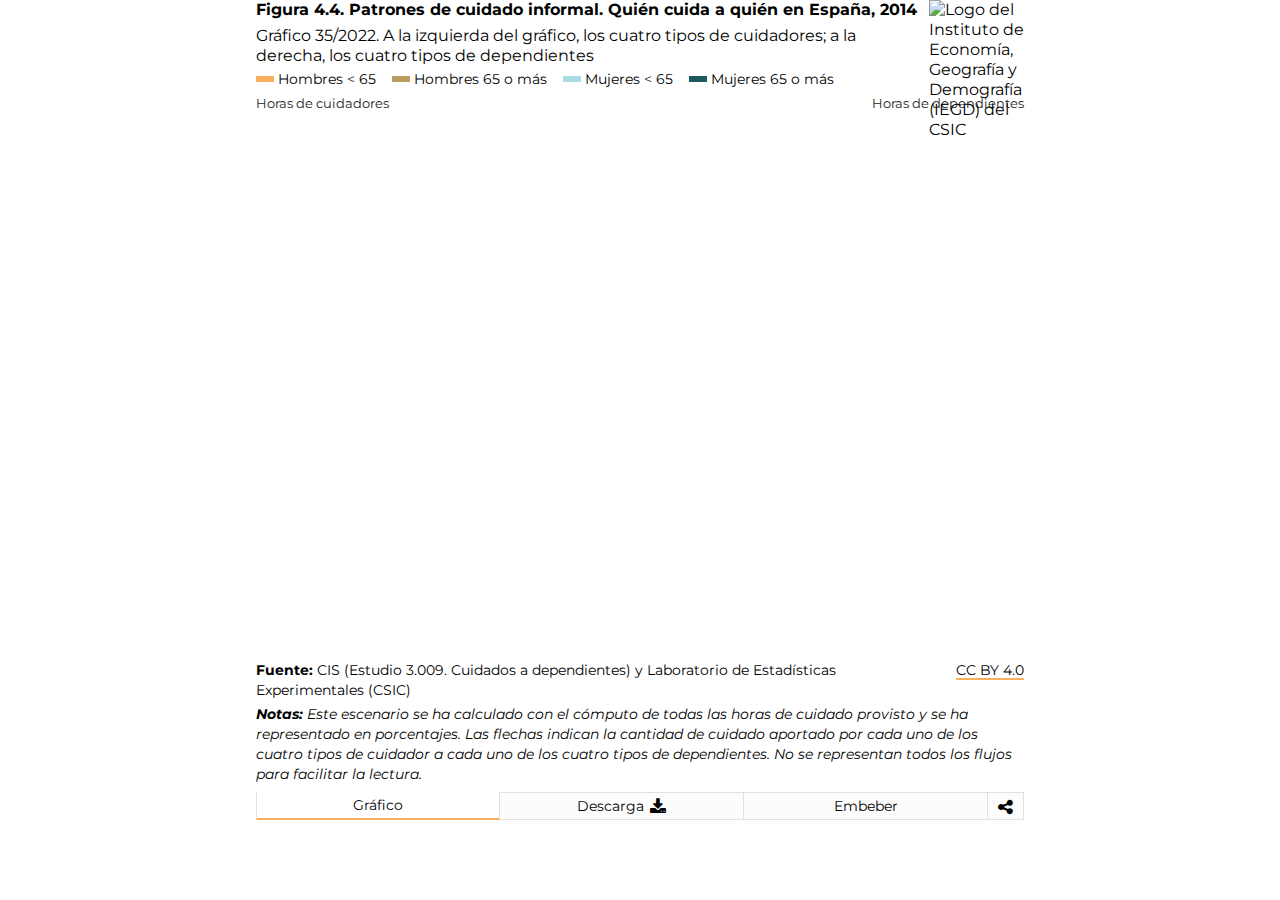
==== docs/index.html @ ac0ae0ad "Primer desarrollo serio completado" ====
<!DOCTYPE html><html lang=en><head><meta charset=UTF-8><meta name=viewport content="width=device-width,initial-scale=1,maximum-scale=1"><title>Informe 2022: El perfil de las personas mayores en España</title><meta name=mrf-extractable content=false><meta property=og:image content=""><meta property=og:title content="Informe 2022: El perfil de las personas mayores en España"><meta property=og:description content="Informe 2022: El perfil de las personas mayores en España"><meta property=og:image content=https://raw.githubusercontent.com/CarlosMunozDiazCSIC/informe_perfil_mayores_2022_social_4_4/main/pre/cchs.png><link rel=stylesheet href=https://cdnjs.cloudflare.com/ajax/libs/font-awesome/4.7.0/css/font-awesome.min.css><link href="https://fonts.googleapis.com/css2?family=Montserrat:ital,wght@0,100;0,300;0,400;0,500;0,600;0,700;1,300;1,400;1,500;1,600;1,700&display=swap" rel=stylesheet><link href=main.5b9e30bdcb519c3c5ea9.css rel=stylesheet></head><body><div class=container><div class=main><section class="content b-chart active" id=chartBlock><div class=b-title><h1 class=title>Figura 4.4. Patrones de cuidado informal. Quién cuida a quién en España, 2014</h1><h2 class=subtitle>Gráfico 35/2022. A la izquierda del gráfico, los cuatro tipos de cuidadores; a la derecha, los cuatro tipos de dependientes</h2></div><div class=chart__logics><div class=chart__legend><span class="chart__legend--item primary_1">Hombres &lt; 65</span> <span class="chart__legend--item anag_prim_1">Hombres 65 o más</span> <span class="chart__legend--item comp_2">Mujeres &lt; 65</span> <span class="chart__legend--item anag_comp_1">Mujeres 65 o más</span></div></div><div class=chart__viz><div class=chart--y_text><p class=text__yaxis>Horas de cuidadores</p><p class=text__yaxis>Horas de dependientes</p></div><div class=chart--viz id=chart></div></div><div class=chart__footer><div class=chart__source><p class=chart__source--data><span>Fuente: </span><span id=data-source>CIS (Estudio 3.009. Cuidados a dependientes)</span> y Laboratorio de Estadísticas Experimentales (CSIC)</p><p class=chart__source--copyright><a class=link href=https://creativecommons.org/licenses/by/4.0/deed.en_US target=_blank>CC BY 4.0</a></p></div><p class=chart__note><span>Notas: </span><span id=data-note>Este escenario se ha calculado con el cómputo de todas las horas de cuidado provisto y se ha representado en porcentajes. Las flechas indican la cantidad de cuidado aportado por cada uno de los cuatro tipos de cuidador a cada uno de los cuatro tipos de dependientes. No se representan todos los flujos para facilitar la lectura.</span></p></div><div class=logo><img src=https://raw.githubusercontent.com/CarlosMunozDiazCSIC/informe_perfil_mayores_2022_social_4_4/main/pre/iegd_logo.png alt="Logo del Instituto de Economía, Geografía y Demografía (IEGD) del CSIC" width=100% height=100%></div></section><section class="content b-data"><div class=b-title><h1 class=title>Repositorio de código, de datos y posibilidad de descarga como imagen estática</h1></div><p class=text__header>Descarga de datos</p><p class=text__paragraph>Los datos procesados en esta visualización los puede encontrar en <a class=link href=https://github.com/CarlosMunozDiazCSIC/informe_perfil_mayores_2022_social_4_4 target=_blank>este repositorio de Github</a>.</p><p class=text__paragraph>Si desea descargarlos, puede hacerlo desde <a class=link href=https://raw.githubusercontent.com/CarlosMunozDiazCSIC/informe_perfil_mayores_2022_social_4_4/main/data/json_sankey_quien_cuida_a_quien.json target=_blank>aquí</a>.</p><p class=text__header>Descargar como PNG</p><p class=text__paragraph>También puede descargar el gráfico como una imagen .png haciendo click <button class=btn_share id=pngImage>aquí</button></p><p class=text__paragraph>El gráfico se descargará con los últimos filtros que haya utilizado.</p><p class=text__paragraph>Es conveniente advertir que, tras hacer una modificación de filtros, debe esperar unos segundos (entre 5 y 10) para que se renderice correctamente el bloque y pueda descargar la imagen de forma satisfactoria.</p></section><section class="content b-iframes"><div class=b-title><h1 class=title>Uso del iframe en sitios web</h1></div><p class=text__header>Embeber iframe con alto dinámico</p><p class=text__paragraph>A la hora de utilizar la visualización dentro de un iframe y poder visualizarla de forma responsiva, este desarrollo se sirve de la librería <a class=link href=http://blog.apps.npr.org/pym.js/ target=_blank>Pym.js</a>, que modifica de forma dinámica la altura de los iframes.</p><p class=text__paragraph>Si su sitio web acepta el uso de librerías de terceros, como es el caso de Pym.js, y desea disponer la opción responsiva de esta visualización, copie el siguiente código:</p><textarea class=text__iframe disabled="" id=iframe-responsive></textarea><p class=text__header>Embeber iframe con alto fijo</p><p class=text__paragraph>Si su sitio web no acepta iframes responsivos, puede utilizar el siguiente código con altura fija. En algunos gráficos del informe (tablas y visualizaciones largas en vertical) es posible que exista scroll vertical al incrustar el iframe en su página web.</p><p class=text__paragraph>Si desea integrar esta visualización en su propia página, puede hacerlo copiando el siguiente código:</p><textarea class=text__iframe disabled="" id=iframe-fixed></textarea></section><section class="content b-rrss"><div class=b-title><h1 class=title>Compartir en redes sociales</h1></div><p class=text__paragraph>Existe la posibilidad de compartir la visualización a través de las redes sociales. Puede hacerlo clicando en alguno de los siguientes iconos:</p><div class=rrss><a href=# class="fa fa-facebook" id=shareFB target=_blank></a> <a href=# class="fa fa-twitter" id=shareTW target=_blank></a> <a href=# class="fa fa-linkedin" id=shareLK target=_blank></a> <a href=# class="fa fa-whatsapp" id=shareWA target=_blank></a></div></section></div><nav class=tabs><ul class=l-tabs><li class="tab active" data-target=b-chart>Gráfico</li><li class=tab data-target=b-data>Descarga&nbsp;<i class="fa fa--share fa-download"></i></li><li class=tab data-target=b-iframes>Embeber</li><li class="tab tab--rrss" data-target=b-rrss><i class="fa fa--share fa-share-alt"></i></li></ul></nav><div class=chart__tooltip id=tooltip><p class=chart__tooltip--title></p><p class=chart__tooltip--text></p></div></div><script src=https://d3js.org/d3.v4.min.js></script><script src=https://unpkg.com/d3-sankey@0.7></script><script src=https://pym.nprapps.org/pym.v1.min.js></script><script>const pymChild=new pym.Child</script><script src=main.83080db384381cffb4db.js></script></body></html>
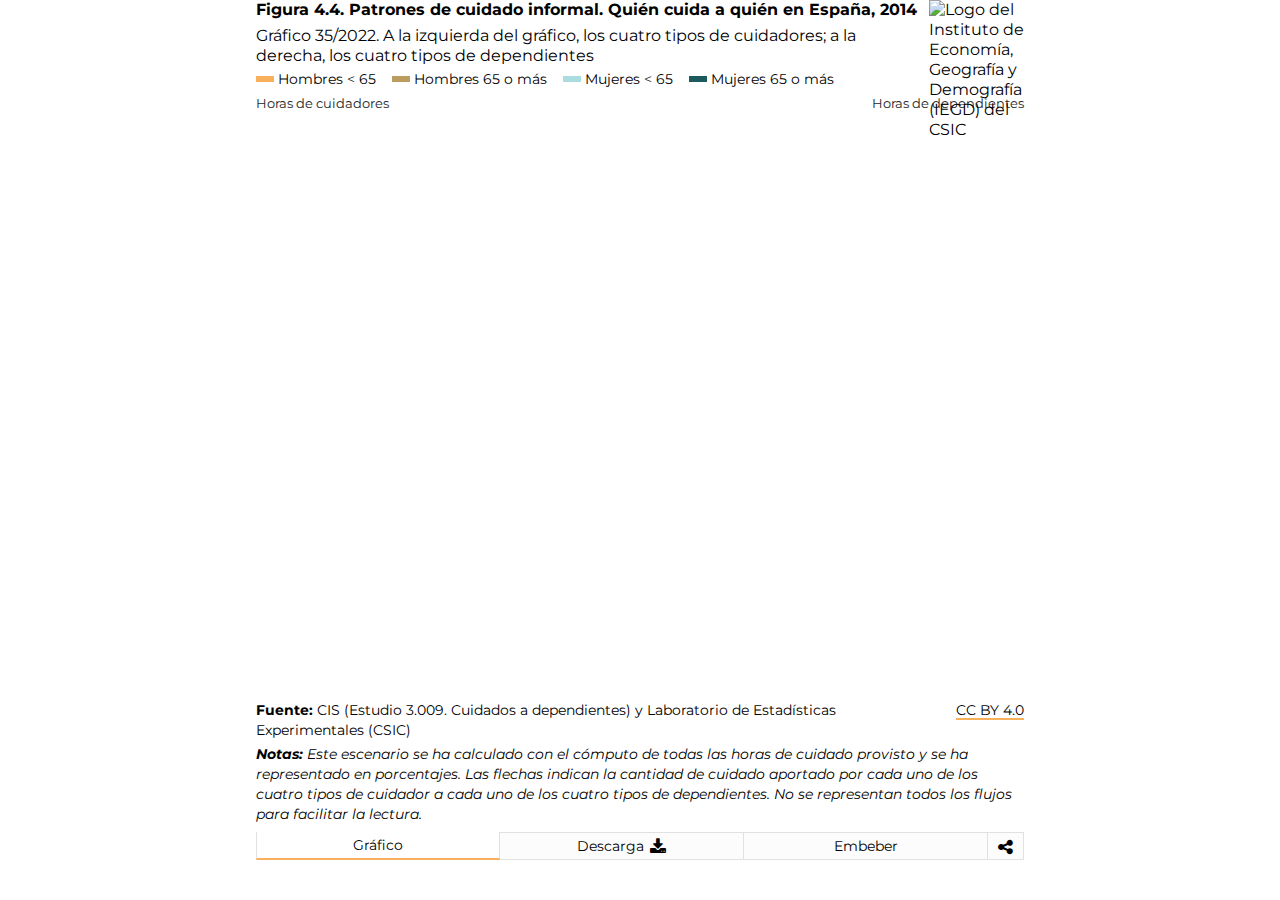
==== commit 6b513f29: "Mayor desarrollo lógica" ====
--- a/docs/index.html
+++ b/docs/index.html
@@ -1 +1 @@
-<!DOCTYPE html><html lang=en><head><meta charset=UTF-8><meta name=viewport content="width=device-width,initial-scale=1,maximum-scale=1"><title>Informe 2022: El perfil de las personas mayores en España</title><meta name=mrf-extractable content=false><meta property=og:image content=""><meta property=og:title content="Informe 2022: El perfil de las personas mayores en España"><meta property=og:description content="Informe 2022: El perfil de las personas mayores en España"><meta property=og:image content=https://raw.githubusercontent.com/CarlosMunozDiazCSIC/informe_perfil_mayores_2022_social_4_4/main/pre/cchs.png><link rel=stylesheet href=https://cdnjs.cloudflare.com/ajax/libs/font-awesome/4.7.0/css/font-awesome.min.css><link href="https://fonts.googleapis.com/css2?family=Montserrat:ital,wght@0,100;0,300;0,400;0,500;0,600;0,700;1,300;1,400;1,500;1,600;1,700&display=swap" rel=stylesheet><link href=main.5b9e30bdcb519c3c5ea9.css rel=stylesheet></head><body><div class=container><div class=main><section class="content b-chart active" id=chartBlock><div class=b-title><h1 class=title>Figura 4.4. Patrones de cuidado informal. Quién cuida a quién en España, 2014</h1><h2 class=subtitle>Gráfico 35/2022. A la izquierda del gráfico, los cuatro tipos de cuidadores; a la derecha, los cuatro tipos de dependientes</h2></div><div class=chart__logics><div class=chart__legend><span class="chart__legend--item primary_1">Hombres &lt; 65</span> <span class="chart__legend--item anag_prim_1">Hombres 65 o más</span> <span class="chart__legend--item comp_2">Mujeres &lt; 65</span> <span class="chart__legend--item anag_comp_1">Mujeres 65 o más</span></div></div><div class=chart__viz><div class=chart--y_text><p class=text__yaxis>Horas de cuidadores</p><p class=text__yaxis>Horas de dependientes</p></div><div class=chart--viz id=chart></div></div><div class=chart__footer><div class=chart__source><p class=chart__source--data><span>Fuente: </span><span id=data-source>CIS (Estudio 3.009. Cuidados a dependientes)</span> y Laboratorio de Estadísticas Experimentales (CSIC)</p><p class=chart__source--copyright><a class=link href=https://creativecommons.org/licenses/by/4.0/deed.en_US target=_blank>CC BY 4.0</a></p></div><p class=chart__note><span>Notas: </span><span id=data-note>Este escenario se ha calculado con el cómputo de todas las horas de cuidado provisto y se ha representado en porcentajes. Las flechas indican la cantidad de cuidado aportado por cada uno de los cuatro tipos de cuidador a cada uno de los cuatro tipos de dependientes. No se representan todos los flujos para facilitar la lectura.</span></p></div><div class=logo><img src=https://raw.githubusercontent.com/CarlosMunozDiazCSIC/informe_perfil_mayores_2022_social_4_4/main/pre/iegd_logo.png alt="Logo del Instituto de Economía, Geografía y Demografía (IEGD) del CSIC" width=100% height=100%></div></section><section class="content b-data"><div class=b-title><h1 class=title>Repositorio de código, de datos y posibilidad de descarga como imagen estática</h1></div><p class=text__header>Descarga de datos</p><p class=text__paragraph>Los datos procesados en esta visualización los puede encontrar en <a class=link href=https://github.com/CarlosMunozDiazCSIC/informe_perfil_mayores_2022_social_4_4 target=_blank>este repositorio de Github</a>.</p><p class=text__paragraph>Si desea descargarlos, puede hacerlo desde <a class=link href=https://raw.githubusercontent.com/CarlosMunozDiazCSIC/informe_perfil_mayores_2022_social_4_4/main/data/json_sankey_quien_cuida_a_quien.json target=_blank>aquí</a>.</p><p class=text__header>Descargar como PNG</p><p class=text__paragraph>También puede descargar el gráfico como una imagen .png haciendo click <button class=btn_share id=pngImage>aquí</button></p><p class=text__paragraph>El gráfico se descargará con los últimos filtros que haya utilizado.</p><p class=text__paragraph>Es conveniente advertir que, tras hacer una modificación de filtros, debe esperar unos segundos (entre 5 y 10) para que se renderice correctamente el bloque y pueda descargar la imagen de forma satisfactoria.</p></section><section class="content b-iframes"><div class=b-title><h1 class=title>Uso del iframe en sitios web</h1></div><p class=text__header>Embeber iframe con alto dinámico</p><p class=text__paragraph>A la hora de utilizar la visualización dentro de un iframe y poder visualizarla de forma responsiva, este desarrollo se sirve de la librería <a class=link href=http://blog.apps.npr.org/pym.js/ target=_blank>Pym.js</a>, que modifica de forma dinámica la altura de los iframes.</p><p class=text__paragraph>Si su sitio web acepta el uso de librerías de terceros, como es el caso de Pym.js, y desea disponer la opción responsiva de esta visualización, copie el siguiente código:</p><textarea class=text__iframe disabled="" id=iframe-responsive></textarea><p class=text__header>Embeber iframe con alto fijo</p><p class=text__paragraph>Si su sitio web no acepta iframes responsivos, puede utilizar el siguiente código con altura fija. En algunos gráficos del informe (tablas y visualizaciones largas en vertical) es posible que exista scroll vertical al incrustar el iframe en su página web.</p><p class=text__paragraph>Si desea integrar esta visualización en su propia página, puede hacerlo copiando el siguiente código:</p><textarea class=text__iframe disabled="" id=iframe-fixed></textarea></section><section class="content b-rrss"><div class=b-title><h1 class=title>Compartir en redes sociales</h1></div><p class=text__paragraph>Existe la posibilidad de compartir la visualización a través de las redes sociales. Puede hacerlo clicando en alguno de los siguientes iconos:</p><div class=rrss><a href=# class="fa fa-facebook" id=shareFB target=_blank></a> <a href=# class="fa fa-twitter" id=shareTW target=_blank></a> <a href=# class="fa fa-linkedin" id=shareLK target=_blank></a> <a href=# class="fa fa-whatsapp" id=shareWA target=_blank></a></div></section></div><nav class=tabs><ul class=l-tabs><li class="tab active" data-target=b-chart>Gráfico</li><li class=tab data-target=b-data>Descarga&nbsp;<i class="fa fa--share fa-download"></i></li><li class=tab data-target=b-iframes>Embeber</li><li class="tab tab--rrss" data-target=b-rrss><i class="fa fa--share fa-share-alt"></i></li></ul></nav><div class=chart__tooltip id=tooltip><p class=chart__tooltip--title></p><p class=chart__tooltip--text></p></div></div><script src=https://d3js.org/d3.v4.min.js></script><script src=https://unpkg.com/d3-sankey@0.7></script><script src=https://pym.nprapps.org/pym.v1.min.js></script><script>const pymChild=new pym.Child</script><script src=main.83080db384381cffb4db.js></script></body></html>+<!DOCTYPE html><html lang=en><head><meta charset=UTF-8><meta name=viewport content="width=device-width,initial-scale=1,maximum-scale=1"><title>Informe 2022: El perfil de las personas mayores en España</title><meta name=mrf-extractable content=false><meta property=og:image content=""><meta property=og:title content="Informe 2022: El perfil de las personas mayores en España"><meta property=og:description content="Informe 2022: El perfil de las personas mayores en España"><meta property=og:image content=https://raw.githubusercontent.com/CarlosMunozDiazCSIC/informe_perfil_mayores_2022_social_4_4/main/pre/cchs.png><link rel=stylesheet href=https://cdnjs.cloudflare.com/ajax/libs/font-awesome/4.7.0/css/font-awesome.min.css><link href="https://fonts.googleapis.com/css2?family=Montserrat:ital,wght@0,100;0,300;0,400;0,500;0,600;0,700;1,300;1,400;1,500;1,600;1,700&display=swap" rel=stylesheet><link href=main.617f143725b668dd48e1.css rel=stylesheet></head><body><div class=container><div class=main><section class="content b-chart active" id=chartBlock><div class=b-title><h1 class=title>Figura 4.4. Patrones de cuidado informal. Quién cuida a quién en España, 2014</h1><h2 class=subtitle>Gráfico 35/2022. A la izquierda del gráfico, los cuatro tipos de cuidadores; a la derecha, los cuatro tipos de dependientes</h2></div><div class=chart__logics><div class=chart__legend><span class="chart__legend--item primary_1">Hombres &lt; 65</span> <span class="chart__legend--item anag_prim_1">Hombres 65 o más</span> <span class="chart__legend--item comp_2">Mujeres &lt; 65</span> <span class="chart__legend--item anag_comp_1">Mujeres 65 o más</span></div></div><div class=chart__viz><div class=chart--y_text><p class=text__yaxis>Horas de cuidadores</p><p class=text__yaxis>Horas de dependientes</p></div><div class=chart--viz id=chart></div></div><div class=chart__footer><div class=chart__source><p class=chart__source--data><span>Fuente: </span><span id=data-source>CIS (Estudio 3.009. Cuidados a dependientes)</span> y Laboratorio de Estadísticas Experimentales (CSIC)</p><p class=chart__source--copyright><a class=link href=https://creativecommons.org/licenses/by/4.0/deed.en_US target=_blank>CC BY 4.0</a></p></div><p class=chart__note><span>Notas: </span><span id=data-note>Este escenario se ha calculado con el cómputo de todas las horas de cuidado provisto y se ha representado en porcentajes. Las flechas indican la cantidad de cuidado aportado por cada uno de los cuatro tipos de cuidador a cada uno de los cuatro tipos de dependientes. No se representan todos los flujos para facilitar la lectura.</span></p></div><div class=logo><img src=https://raw.githubusercontent.com/CarlosMunozDiazCSIC/informe_perfil_mayores_2022_social_4_4/main/pre/iegd_logo.png alt="Logo del Instituto de Economía, Geografía y Demografía (IEGD) del CSIC" width=100% height=100%></div></section><section class="content b-data"><div class=b-title><h1 class=title>Repositorio de código, de datos y posibilidad de descarga como imagen estática</h1></div><p class=text__header>Descarga de datos</p><p class=text__paragraph>Los datos procesados en esta visualización los puede encontrar en <a class=link href=https://github.com/CarlosMunozDiazCSIC/informe_perfil_mayores_2022_social_4_4 target=_blank>este repositorio de Github</a>.</p><p class=text__paragraph>Si desea descargarlos, puede hacerlo desde <a class=link href=https://raw.githubusercontent.com/CarlosMunozDiazCSIC/informe_perfil_mayores_2022_social_4_4/main/data/json_sankey_quien_cuida_a_quien.json target=_blank>aquí</a>.</p><p class=text__header>Descargar como PNG</p><p class=text__paragraph>También puede descargar el gráfico como una imagen .png haciendo click <button class=btn_share id=pngImage>aquí</button></p><p class=text__paragraph>El gráfico se descargará con los últimos filtros que haya utilizado.</p><p class=text__paragraph>Es conveniente advertir que, tras hacer una modificación de filtros, debe esperar unos segundos (entre 5 y 10) para que se renderice correctamente el bloque y pueda descargar la imagen de forma satisfactoria.</p></section><section class="content b-iframes"><div class=b-title><h1 class=title>Uso del iframe en sitios web</h1></div><p class=text__header>Embeber iframe con alto dinámico</p><p class=text__paragraph>A la hora de utilizar la visualización dentro de un iframe y poder visualizarla de forma responsiva, este desarrollo se sirve de la librería <a class=link href=http://blog.apps.npr.org/pym.js/ target=_blank>Pym.js</a>, que modifica de forma dinámica la altura de los iframes.</p><p class=text__paragraph>Si su sitio web acepta el uso de librerías de terceros, como es el caso de Pym.js, y desea disponer la opción responsiva de esta visualización, copie el siguiente código:</p><textarea class=text__iframe disabled="" id=iframe-responsive></textarea><p class=text__header>Embeber iframe con alto fijo</p><p class=text__paragraph>Si su sitio web no acepta iframes responsivos, puede utilizar el siguiente código con altura fija. En algunos gráficos del informe (tablas y visualizaciones largas en vertical) es posible que exista scroll vertical al incrustar el iframe en su página web.</p><p class=text__paragraph>Si desea integrar esta visualización en su propia página, puede hacerlo copiando el siguiente código:</p><textarea class=text__iframe disabled="" id=iframe-fixed></textarea></section><section class="content b-rrss"><div class=b-title><h1 class=title>Compartir en redes sociales</h1></div><p class=text__paragraph>Existe la posibilidad de compartir la visualización a través de las redes sociales. Puede hacerlo clicando en alguno de los siguientes iconos:</p><div class=rrss><a href=# class="fa fa-facebook" id=shareFB target=_blank></a> <a href=# class="fa fa-twitter" id=shareTW target=_blank></a> <a href=# class="fa fa-linkedin" id=shareLK target=_blank></a> <a href=# class="fa fa-whatsapp" id=shareWA target=_blank></a></div></section></div><nav class=tabs><ul class=l-tabs><li class="tab active" data-target=b-chart>Gráfico</li><li class=tab data-target=b-data>Descarga&nbsp;<i class="fa fa--share fa-download"></i></li><li class=tab data-target=b-iframes>Embeber</li><li class="tab tab--rrss" data-target=b-rrss><i class="fa fa--share fa-share-alt"></i></li></ul></nav><div class=chart__tooltip id=tooltip></div></div><script src=https://d3js.org/d3.v4.min.js></script><script src=https://unpkg.com/d3-sankey@0.7></script><script src=https://pym.nprapps.org/pym.v1.min.js></script><script>const pymChild=new pym.Child</script><script src=main.8480a5c2912f29ba6d1b.js></script></body></html>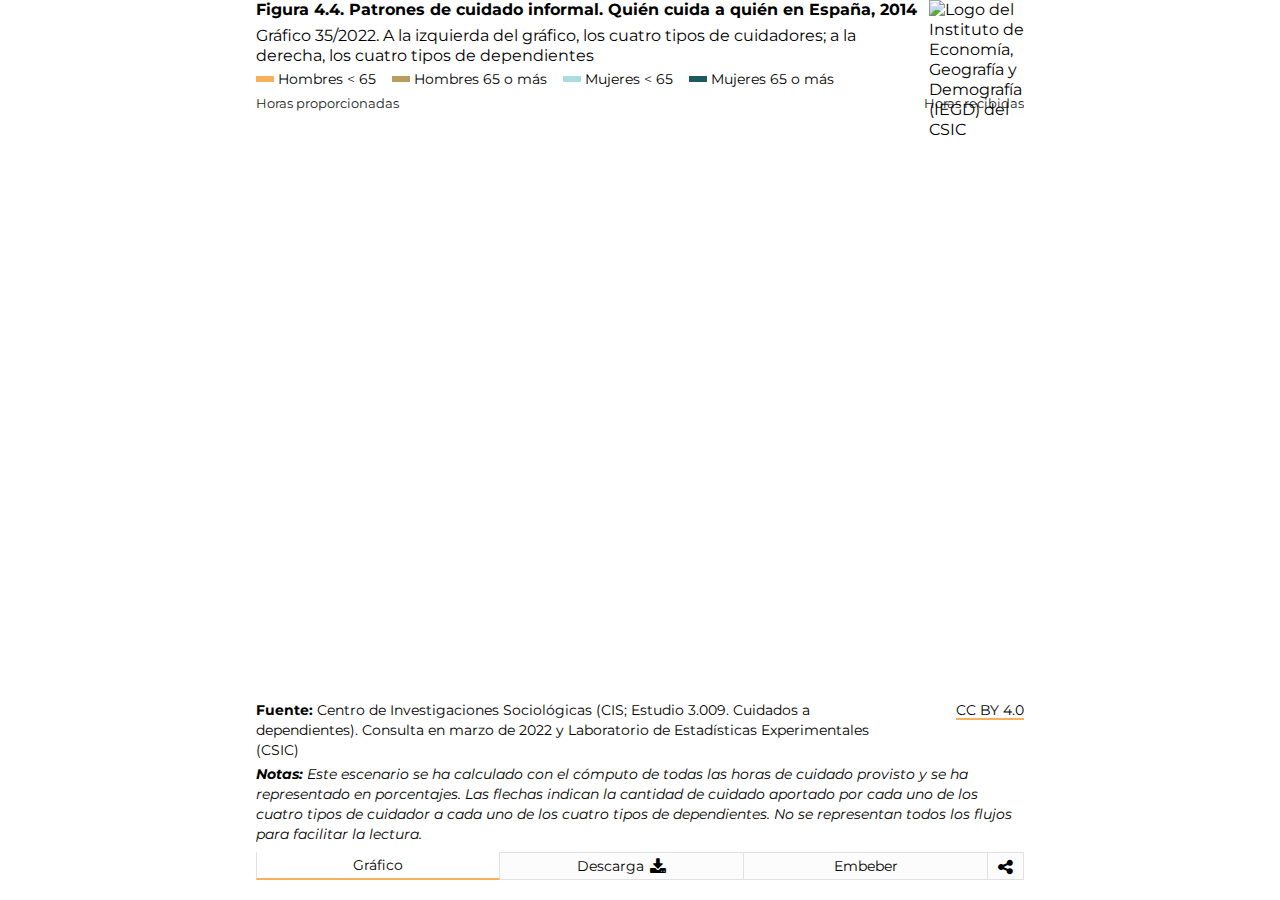
==== commit e48b398a: "Nueva lógica imágenes" ====
--- a/docs/index.html
+++ b/docs/index.html
@@ -1 +1 @@
-<!DOCTYPE html><html lang=en><head><meta charset=UTF-8><meta name=viewport content="width=device-width,initial-scale=1,maximum-scale=1"><title>Informe 2022: El perfil de las personas mayores en España</title><meta name=mrf-extractable content=false><meta property=og:image content=""><meta property=og:title content="Informe 2022: El perfil de las personas mayores en España"><meta property=og:description content="Informe 2022: El perfil de las personas mayores en España"><meta property=og:image content=https://raw.githubusercontent.com/CarlosMunozDiazCSIC/informe_perfil_mayores_2022_social_4_4/main/pre/cchs.png><link rel=stylesheet href=https://cdnjs.cloudflare.com/ajax/libs/font-awesome/4.7.0/css/font-awesome.min.css><link href="https://fonts.googleapis.com/css2?family=Montserrat:ital,wght@0,100;0,300;0,400;0,500;0,600;0,700;1,300;1,400;1,500;1,600;1,700&display=swap" rel=stylesheet><link href=main.617f143725b668dd48e1.css rel=stylesheet></head><body><div class=container><div class=main><section class="content b-chart active" id=chartBlock><div class=b-title><h1 class=title>Figura 4.4. Patrones de cuidado informal. Quién cuida a quién en España, 2014</h1><h2 class=subtitle>Gráfico 35/2022. A la izquierda del gráfico, los cuatro tipos de cuidadores; a la derecha, los cuatro tipos de dependientes</h2></div><div class=chart__logics><div class=chart__legend><span class="chart__legend--item primary_1">Hombres &lt; 65</span> <span class="chart__legend--item anag_prim_1">Hombres 65 o más</span> <span class="chart__legend--item comp_2">Mujeres &lt; 65</span> <span class="chart__legend--item anag_comp_1">Mujeres 65 o más</span></div></div><div class=chart__viz><div class=chart--y_text><p class=text__yaxis>Horas de cuidadores</p><p class=text__yaxis>Horas de dependientes</p></div><div class=chart--viz id=chart></div></div><div class=chart__footer><div class=chart__source><p class=chart__source--data><span>Fuente: </span><span id=data-source>CIS (Estudio 3.009. Cuidados a dependientes)</span> y Laboratorio de Estadísticas Experimentales (CSIC)</p><p class=chart__source--copyright><a class=link href=https://creativecommons.org/licenses/by/4.0/deed.en_US target=_blank>CC BY 4.0</a></p></div><p class=chart__note><span>Notas: </span><span id=data-note>Este escenario se ha calculado con el cómputo de todas las horas de cuidado provisto y se ha representado en porcentajes. Las flechas indican la cantidad de cuidado aportado por cada uno de los cuatro tipos de cuidador a cada uno de los cuatro tipos de dependientes. No se representan todos los flujos para facilitar la lectura.</span></p></div><div class=logo><img src=https://raw.githubusercontent.com/CarlosMunozDiazCSIC/informe_perfil_mayores_2022_social_4_4/main/pre/iegd_logo.png alt="Logo del Instituto de Economía, Geografía y Demografía (IEGD) del CSIC" width=100% height=100%></div></section><section class="content b-data"><div class=b-title><h1 class=title>Repositorio de código, de datos y posibilidad de descarga como imagen estática</h1></div><p class=text__header>Descarga de datos</p><p class=text__paragraph>Los datos procesados en esta visualización los puede encontrar en <a class=link href=https://github.com/CarlosMunozDiazCSIC/informe_perfil_mayores_2022_social_4_4 target=_blank>este repositorio de Github</a>.</p><p class=text__paragraph>Si desea descargarlos, puede hacerlo desde <a class=link href=https://raw.githubusercontent.com/CarlosMunozDiazCSIC/informe_perfil_mayores_2022_social_4_4/main/data/json_sankey_quien_cuida_a_quien.json target=_blank>aquí</a>.</p><p class=text__header>Descargar como PNG</p><p class=text__paragraph>También puede descargar el gráfico como una imagen .png haciendo click <button class=btn_share id=pngImage>aquí</button></p><p class=text__paragraph>El gráfico se descargará con los últimos filtros que haya utilizado.</p><p class=text__paragraph>Es conveniente advertir que, tras hacer una modificación de filtros, debe esperar unos segundos (entre 5 y 10) para que se renderice correctamente el bloque y pueda descargar la imagen de forma satisfactoria.</p></section><section class="content b-iframes"><div class=b-title><h1 class=title>Uso del iframe en sitios web</h1></div><p class=text__header>Embeber iframe con alto dinámico</p><p class=text__paragraph>A la hora de utilizar la visualización dentro de un iframe y poder visualizarla de forma responsiva, este desarrollo se sirve de la librería <a class=link href=http://blog.apps.npr.org/pym.js/ target=_blank>Pym.js</a>, que modifica de forma dinámica la altura de los iframes.</p><p class=text__paragraph>Si su sitio web acepta el uso de librerías de terceros, como es el caso de Pym.js, y desea disponer la opción responsiva de esta visualización, copie el siguiente código:</p><textarea class=text__iframe disabled="" id=iframe-responsive></textarea><p class=text__header>Embeber iframe con alto fijo</p><p class=text__paragraph>Si su sitio web no acepta iframes responsivos, puede utilizar el siguiente código con altura fija. En algunos gráficos del informe (tablas y visualizaciones largas en vertical) es posible que exista scroll vertical al incrustar el iframe en su página web.</p><p class=text__paragraph>Si desea integrar esta visualización en su propia página, puede hacerlo copiando el siguiente código:</p><textarea class=text__iframe disabled="" id=iframe-fixed></textarea></section><section class="content b-rrss"><div class=b-title><h1 class=title>Compartir en redes sociales</h1></div><p class=text__paragraph>Existe la posibilidad de compartir la visualización a través de las redes sociales. Puede hacerlo clicando en alguno de los siguientes iconos:</p><div class=rrss><a href=# class="fa fa-facebook" id=shareFB target=_blank></a> <a href=# class="fa fa-twitter" id=shareTW target=_blank></a> <a href=# class="fa fa-linkedin" id=shareLK target=_blank></a> <a href=# class="fa fa-whatsapp" id=shareWA target=_blank></a></div></section></div><nav class=tabs><ul class=l-tabs><li class="tab active" data-target=b-chart>Gráfico</li><li class=tab data-target=b-data>Descarga&nbsp;<i class="fa fa--share fa-download"></i></li><li class=tab data-target=b-iframes>Embeber</li><li class="tab tab--rrss" data-target=b-rrss><i class="fa fa--share fa-share-alt"></i></li></ul></nav><div class=chart__tooltip id=tooltip></div></div><script src=https://d3js.org/d3.v4.min.js></script><script src=https://unpkg.com/d3-sankey@0.7></script><script src=https://pym.nprapps.org/pym.v1.min.js></script><script>const pymChild=new pym.Child</script><script src=main.8480a5c2912f29ba6d1b.js></script></body></html>+<!DOCTYPE html><html lang=en><head><meta charset=UTF-8><meta name=viewport content="width=device-width,initial-scale=1,maximum-scale=1"><title>Informe 2022: El perfil de las personas mayores en España</title><meta name=mrf-extractable content=false><meta property=og:image content=""><meta property=og:title content="Informe 2022: El perfil de las personas mayores en España"><meta property=og:description content="Informe 2022: El perfil de las personas mayores en España"><meta property=og:image content=https://raw.githubusercontent.com/CarlosMunozDiazCSIC/informe_perfil_mayores_2022_social_4_4/main/pre/cchs.png><link rel=stylesheet href=https://cdnjs.cloudflare.com/ajax/libs/font-awesome/4.7.0/css/font-awesome.min.css><link href="https://fonts.googleapis.com/css2?family=Montserrat:ital,wght@0,100;0,300;0,400;0,500;0,600;0,700;1,300;1,400;1,500;1,600;1,700&display=swap" rel=stylesheet><link href=main.04a3fa039a2b367bace1.css rel=stylesheet></head><body><div class=container><div class=main><section class="content b-chart active" id=chartBlock><div class=b-title><h1 class=title>Figura 4.4. Patrones de cuidado informal. Quién cuida a quién en España, 2014</h1><h2 class=subtitle>Gráfico 35/2022. A la izquierda del gráfico, los cuatro tipos de cuidadores; a la derecha, los cuatro tipos de dependientes</h2></div><div class=chart__logics><div class=chart__legend><span class="chart__legend--item primary_1">Hombres &lt; 65</span> <span class="chart__legend--item anag_prim_1">Hombres 65 o más</span> <span class="chart__legend--item comp_2">Mujeres &lt; 65</span> <span class="chart__legend--item anag_comp_1">Mujeres 65 o más</span></div></div><div class=chart__viz><div class=chart--y_text><p class=text__yaxis>Horas proporcionadas</p><p class=text__yaxis>Horas recibidas</p></div><div class=chart--viz id=chart></div></div><div class=chart__footer><div class=chart__source><p class=chart__source--data><span>Fuente: </span><span>Centro de Investigaciones Sociológicas (CIS; Estudio 3.009. Cuidados a dependientes). Consulta en marzo de 2022</span> y Laboratorio de Estadísticas Experimentales (CSIC)</p><p class=chart__source--copyright><a class=link href=https://creativecommons.org/licenses/by/4.0/deed.en_US target=_blank>CC BY 4.0</a></p></div><p class=chart__note><span>Notas: </span><span>Este escenario se ha calculado con el cómputo de todas las horas de cuidado provisto y se ha representado en porcentajes. Las flechas indican la cantidad de cuidado aportado por cada uno de los cuatro tipos de cuidador a cada uno de los cuatro tipos de dependientes. No se representan todos los flujos para facilitar la lectura.</span></p></div><div class=logo><img src=https://raw.githubusercontent.com/CarlosMunozDiazCSIC/informe_perfil_mayores_2022_social_4_4/main/pre/iegd_logo.png alt="Logo del Instituto de Economía, Geografía y Demografía (IEGD) del CSIC" width=100% height=100%></div></section><section class="content b-data"><div class=b-title><h1 class=title>Repositorio de código, de datos y posibilidad de descarga como imagen estática</h1></div><p class=text__header>Descarga de datos</p><p class=text__paragraph>Los datos procesados en esta visualización los puede encontrar en <a class=link href=https://github.com/CarlosMunozDiazCSIC/informe_perfil_mayores_2022_social_4_4 target=_blank>este repositorio de Github</a>.</p><p class=text__paragraph>Si desea descargarlos, puede hacerlo desde <a class=link href=https://raw.githubusercontent.com/CarlosMunozDiazCSIC/informe_perfil_mayores_2022_social_4_4/main/data/json_sankey_quien_cuida_a_quien.json target=_blank>aquí</a>.</p><p class=text__header>Descargar como PNG</p><p class=text__paragraph>También puede descargar el gráfico como una imagen .png haciendo click <button class=btn_share id=pngImage>aquí</button></p><p class=text__paragraph>El gráfico se descargará con los últimos filtros que haya utilizado.</p><p class=text__paragraph>Es conveniente advertir que debe esperar unos segundos para que se renderice correctamente el bloque y pueda descargar la imagen de forma satisfactoria.</p></section><section class="content b-iframes"><div class=b-title><h1 class=title>Uso del iframe en sitios web</h1></div><p class=text__header>Embeber iframe con alto dinámico</p><p class=text__paragraph>A la hora de utilizar la visualización dentro de un iframe y poder visualizarla de forma responsiva, este desarrollo se sirve de la librería <a class=link href=http://blog.apps.npr.org/pym.js/ target=_blank>Pym.js</a>, que modifica de forma dinámica la altura de los iframes.</p><p class=text__paragraph>Si su sitio web acepta el uso de librerías de terceros, como es el caso de Pym.js, y desea disponer la opción responsiva de esta visualización, copie el siguiente código:</p><textarea class=text__iframe disabled="" id=iframe-responsive></textarea><p class=text__header>Embeber iframe con alto fijo</p><p class=text__paragraph>Si su sitio web no acepta iframes responsivos, puede utilizar el siguiente código con altura fija. Es posible que exista scroll vertical al incrustar el iframe en su página web.</p><p class=text__paragraph>Si desea integrar esta visualización en su propia página, puede hacerlo copiando el siguiente código:</p><textarea class=text__iframe disabled="" id=iframe-fixed></textarea></section><section class="content b-rrss"><div class=b-title><h1 class=title>Compartir en redes sociales</h1></div><p class=text__paragraph>Existe la posibilidad de compartir la visualización a través de las redes sociales. Puede hacerlo clicando en alguno de los siguientes iconos:</p><div class=rrss><a href=# class="fa fa-facebook" id=shareFB target=_blank></a> <a href=# class="fa fa-twitter" id=shareTW target=_blank></a> <a href=# class="fa fa-linkedin" id=shareLK target=_blank></a> <a href=# class="fa fa-whatsapp" id=shareWA target=_blank></a></div></section></div><nav class=tabs><ul class=l-tabs><li class="tab active" data-target=b-chart>Gráfico</li><li class=tab data-target=b-data>Descarga&nbsp;<i class="fa fa--share fa-download"></i></li><li class=tab data-target=b-iframes>Embeber</li><li class="tab tab--rrss" data-target=b-rrss><i class="fa fa--share fa-share-alt"></i></li></ul></nav><div class=chart__tooltip id=tooltip></div></div><script src=https://d3js.org/d3.v4.min.js></script><script src=https://unpkg.com/d3-sankey@0.7></script><script src=https://pym.nprapps.org/pym.v1.min.js></script><script>const pymChild=new pym.Child</script><script src=main.7cdc3f16fcaeb91ab56a.js></script></body></html>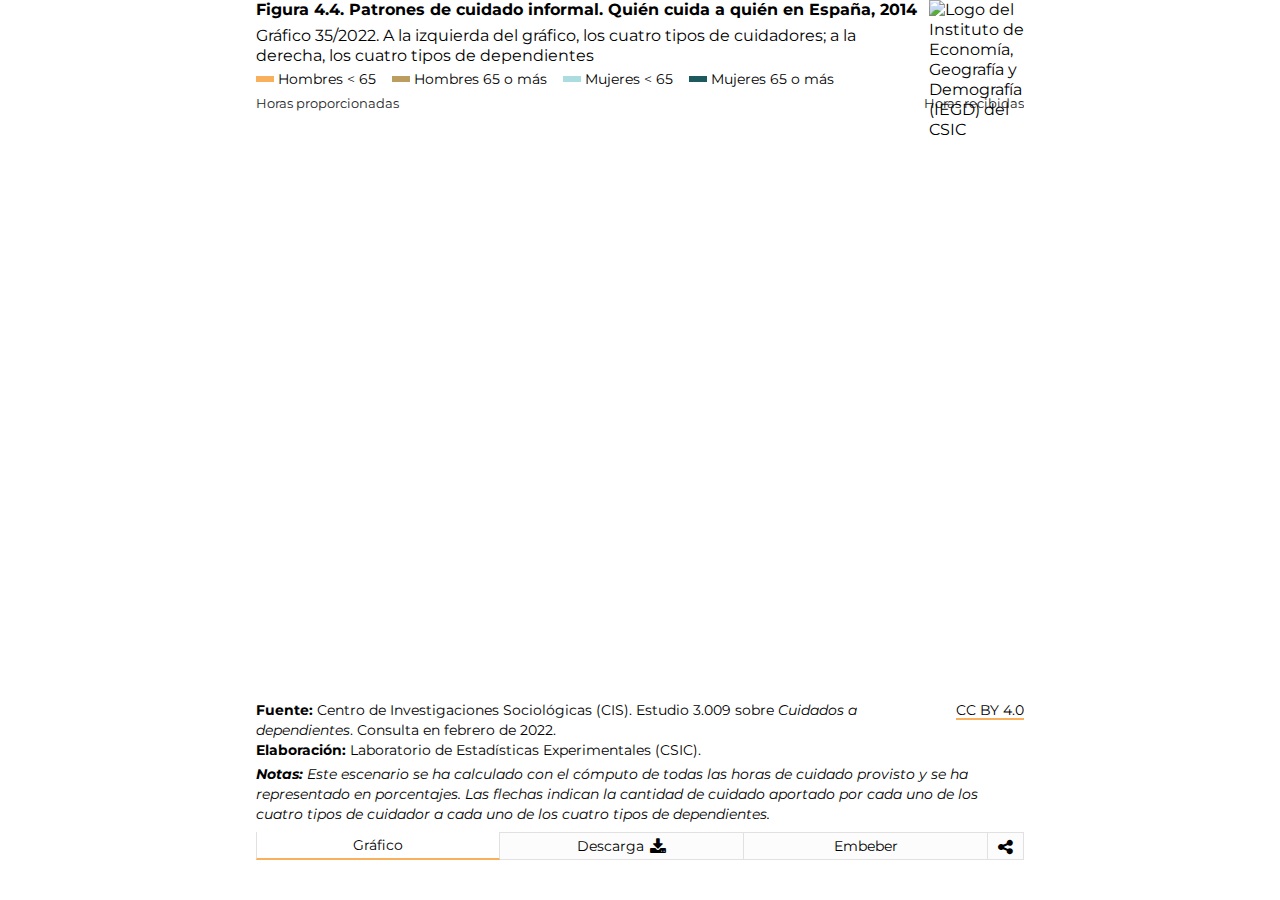
==== commit e752c9a1: "Mejora fuente datos" ====
--- a/docs/index.html
+++ b/docs/index.html
@@ -1 +1 @@
-<!DOCTYPE html><html lang=en><head><meta charset=UTF-8><meta name=viewport content="width=device-width,initial-scale=1,maximum-scale=1"><title>Informe 2022: El perfil de las personas mayores en España</title><meta name=mrf-extractable content=false><meta property=og:image content=""><meta property=og:title content="Informe 2022: El perfil de las personas mayores en España"><meta property=og:description content="Informe 2022: El perfil de las personas mayores en España"><meta property=og:image content=https://raw.githubusercontent.com/CarlosMunozDiazCSIC/informe_perfil_mayores_2022_social_4_4/main/pre/cchs.png><link rel=stylesheet href=https://cdnjs.cloudflare.com/ajax/libs/font-awesome/4.7.0/css/font-awesome.min.css><link href="https://fonts.googleapis.com/css2?family=Montserrat:ital,wght@0,100;0,300;0,400;0,500;0,600;0,700;1,300;1,400;1,500;1,600;1,700&display=swap" rel=stylesheet><link href=main.04a3fa039a2b367bace1.css rel=stylesheet></head><body><div class=container><div class=main><section class="content b-chart active" id=chartBlock><div class=b-title><h1 class=title>Figura 4.4. Patrones de cuidado informal. Quién cuida a quién en España, 2014</h1><h2 class=subtitle>Gráfico 35/2022. A la izquierda del gráfico, los cuatro tipos de cuidadores; a la derecha, los cuatro tipos de dependientes</h2></div><div class=chart__logics><div class=chart__legend><span class="chart__legend--item primary_1">Hombres &lt; 65</span> <span class="chart__legend--item anag_prim_1">Hombres 65 o más</span> <span class="chart__legend--item comp_2">Mujeres &lt; 65</span> <span class="chart__legend--item anag_comp_1">Mujeres 65 o más</span></div></div><div class=chart__viz><div class=chart--y_text><p class=text__yaxis>Horas proporcionadas</p><p class=text__yaxis>Horas recibidas</p></div><div class=chart--viz id=chart></div></div><div class=chart__footer><div class=chart__source><p class=chart__source--data><span>Fuente: </span><span>Centro de Investigaciones Sociológicas (CIS; Estudio 3.009. Cuidados a dependientes). Consulta en marzo de 2022</span> y Laboratorio de Estadísticas Experimentales (CSIC)</p><p class=chart__source--copyright><a class=link href=https://creativecommons.org/licenses/by/4.0/deed.en_US target=_blank>CC BY 4.0</a></p></div><p class=chart__note><span>Notas: </span><span>Este escenario se ha calculado con el cómputo de todas las horas de cuidado provisto y se ha representado en porcentajes. Las flechas indican la cantidad de cuidado aportado por cada uno de los cuatro tipos de cuidador a cada uno de los cuatro tipos de dependientes. No se representan todos los flujos para facilitar la lectura.</span></p></div><div class=logo><img src=https://raw.githubusercontent.com/CarlosMunozDiazCSIC/informe_perfil_mayores_2022_social_4_4/main/pre/iegd_logo.png alt="Logo del Instituto de Economía, Geografía y Demografía (IEGD) del CSIC" width=100% height=100%></div></section><section class="content b-data"><div class=b-title><h1 class=title>Repositorio de código, de datos y posibilidad de descarga como imagen estática</h1></div><p class=text__header>Descarga de datos</p><p class=text__paragraph>Los datos procesados en esta visualización los puede encontrar en <a class=link href=https://github.com/CarlosMunozDiazCSIC/informe_perfil_mayores_2022_social_4_4 target=_blank>este repositorio de Github</a>.</p><p class=text__paragraph>Si desea descargarlos, puede hacerlo desde <a class=link href=https://raw.githubusercontent.com/CarlosMunozDiazCSIC/informe_perfil_mayores_2022_social_4_4/main/data/json_sankey_quien_cuida_a_quien.json target=_blank>aquí</a>.</p><p class=text__header>Descargar como PNG</p><p class=text__paragraph>También puede descargar el gráfico como una imagen .png haciendo click <button class=btn_share id=pngImage>aquí</button></p><p class=text__paragraph>El gráfico se descargará con los últimos filtros que haya utilizado.</p><p class=text__paragraph>Es conveniente advertir que debe esperar unos segundos para que se renderice correctamente el bloque y pueda descargar la imagen de forma satisfactoria.</p></section><section class="content b-iframes"><div class=b-title><h1 class=title>Uso del iframe en sitios web</h1></div><p class=text__header>Embeber iframe con alto dinámico</p><p class=text__paragraph>A la hora de utilizar la visualización dentro de un iframe y poder visualizarla de forma responsiva, este desarrollo se sirve de la librería <a class=link href=http://blog.apps.npr.org/pym.js/ target=_blank>Pym.js</a>, que modifica de forma dinámica la altura de los iframes.</p><p class=text__paragraph>Si su sitio web acepta el uso de librerías de terceros, como es el caso de Pym.js, y desea disponer la opción responsiva de esta visualización, copie el siguiente código:</p><textarea class=text__iframe disabled="" id=iframe-responsive></textarea><p class=text__header>Embeber iframe con alto fijo</p><p class=text__paragraph>Si su sitio web no acepta iframes responsivos, puede utilizar el siguiente código con altura fija. Es posible que exista scroll vertical al incrustar el iframe en su página web.</p><p class=text__paragraph>Si desea integrar esta visualización en su propia página, puede hacerlo copiando el siguiente código:</p><textarea class=text__iframe disabled="" id=iframe-fixed></textarea></section><section class="content b-rrss"><div class=b-title><h1 class=title>Compartir en redes sociales</h1></div><p class=text__paragraph>Existe la posibilidad de compartir la visualización a través de las redes sociales. Puede hacerlo clicando en alguno de los siguientes iconos:</p><div class=rrss><a href=# class="fa fa-facebook" id=shareFB target=_blank></a> <a href=# class="fa fa-twitter" id=shareTW target=_blank></a> <a href=# class="fa fa-linkedin" id=shareLK target=_blank></a> <a href=# class="fa fa-whatsapp" id=shareWA target=_blank></a></div></section></div><nav class=tabs><ul class=l-tabs><li class="tab active" data-target=b-chart>Gráfico</li><li class=tab data-target=b-data>Descarga&nbsp;<i class="fa fa--share fa-download"></i></li><li class=tab data-target=b-iframes>Embeber</li><li class="tab tab--rrss" data-target=b-rrss><i class="fa fa--share fa-share-alt"></i></li></ul></nav><div class=chart__tooltip id=tooltip></div></div><script src=https://d3js.org/d3.v4.min.js></script><script src=https://unpkg.com/d3-sankey@0.7></script><script src=https://pym.nprapps.org/pym.v1.min.js></script><script>const pymChild=new pym.Child</script><script src=main.7cdc3f16fcaeb91ab56a.js></script></body></html>+<!DOCTYPE html><html lang=en><head><meta charset=UTF-8><meta name=viewport content="width=device-width,initial-scale=1,maximum-scale=1"><title>Informe 2022: El perfil de las personas mayores en España</title><meta name=mrf-extractable content=false><meta property=og:image content=""><meta property=og:title content="Informe 2022: El perfil de las personas mayores en España"><meta property=og:description content="Informe 2022: El perfil de las personas mayores en España"><meta property=og:image content=https://raw.githubusercontent.com/CarlosMunozDiazCSIC/informe_perfil_mayores_2022_social_4_4/main/pre/iegd_logo.png><link rel=stylesheet href=https://cdnjs.cloudflare.com/ajax/libs/font-awesome/4.7.0/css/font-awesome.min.css><link href="https://fonts.googleapis.com/css2?family=Montserrat:ital,wght@0,100;0,300;0,400;0,500;0,600;0,700;1,300;1,400;1,500;1,600;1,700&display=swap" rel=stylesheet><link href=main.5a495b15b74d511c0014.css rel=stylesheet></head><body><div class=container><div class=main><section class="content b-chart active" id=chartBlock><div class=b-title><h1 class=title>Figura 4.4. Patrones de cuidado informal. Quién cuida a quién en España, 2014</h1><h2 class=subtitle>Gráfico 35/2022. A la izquierda del gráfico, los cuatro tipos de cuidadores; a la derecha, los cuatro tipos de dependientes</h2></div><div class=chart__logics><div class=chart__legend><span class="chart__legend--item primary_1">Hombres &lt; 65</span> <span class="chart__legend--item anag_prim_1">Hombres 65 o más</span> <span class="chart__legend--item comp_2">Mujeres &lt; 65</span> <span class="chart__legend--item anag_comp_1">Mujeres 65 o más</span></div></div><div class=chart__viz><div class=chart--y_text><p class=text__yaxis>Horas proporcionadas</p><p class=text__yaxis>Horas recibidas</p></div><div class=chart--viz id=chart></div></div><div class=chart__footer><div class=chart__source><div class=chart__source--info><p class=chart__source--data><span>Fuente: </span>Centro de Investigaciones Sociológicas (CIS). Estudio 3.009 sobre <i>Cuidados a dependientes</i>. Consulta en febrero de 2022.</p><p class=chart__source--elab><span>Elaboración: </span>Laboratorio de Estadísticas Experimentales (CSIC).</p></div><p class=chart__source--copyright><a class=link href=https://creativecommons.org/licenses/by/4.0/deed.en_US target=_blank>CC BY 4.0</a></p></div><p class=chart__note><span>Notas: </span>Este escenario se ha calculado con el cómputo de todas las horas de cuidado provisto y se ha representado en porcentajes. Las flechas indican la cantidad de cuidado aportado por cada uno de los cuatro tipos de cuidador a cada uno de los cuatro tipos de dependientes.</p></div><div class=logo><img src=https://raw.githubusercontent.com/CarlosMunozDiazCSIC/informe_perfil_mayores_2022_social_4_4/main/pre/iegd_logo.png alt="Logo del Instituto de Economía, Geografía y Demografía (IEGD) del CSIC" width=100% height=100%></div></section><section class="content b-data"><div class=b-title><h1 class=title>Repositorio de código, de datos y posibilidad de descarga como imagen estática</h1></div><p class=text__header>Descarga de datos</p><p class=text__paragraph>Los datos procesados en esta visualización los puede encontrar en <a class=link href=https://github.com/CarlosMunozDiazCSIC/informe_perfil_mayores_2022_social_4_4 target=_blank>este repositorio de Github</a>.</p><p class=text__paragraph>Si desea descargarlos, puede hacerlo desde <a class=link href=https://raw.githubusercontent.com/CarlosMunozDiazCSIC/informe_perfil_mayores_2022_social_4_4/main/data/json_sankey_quien_cuida_a_quien.json target=_blank>aquí</a>.</p><p class=text__header>Descargar como PNG</p><p class=text__paragraph>También puede descargar el gráfico como una imagen .png haciendo click <button class=btn_share id=pngImage>aquí</button></p><p class=text__paragraph>El gráfico se descargará con los últimos filtros que haya utilizado.</p><p class=text__paragraph>Es conveniente advertir que debe esperar unos segundos para que se renderice correctamente el bloque y pueda descargar la imagen de forma satisfactoria.</p></section><section class="content b-iframes"><div class=b-title><h1 class=title>Uso del iframe en sitios web</h1></div><p class=text__header>Embeber iframe con alto dinámico</p><p class=text__paragraph>A la hora de utilizar la visualización dentro de un iframe y poder visualizarla de forma responsiva, este desarrollo se sirve de la librería <a class=link href=http://blog.apps.npr.org/pym.js/ target=_blank>Pym.js</a>, que modifica de forma dinámica la altura de los iframes.</p><p class=text__paragraph>Si su sitio web acepta el uso de librerías de terceros, como es el caso de Pym.js, y desea disponer la opción responsiva de esta visualización, copie el siguiente código:</p><textarea class=text__iframe disabled="" id=iframe-responsive></textarea><p class=text__header>Embeber iframe con alto fijo</p><p class=text__paragraph>Si su sitio web no acepta iframes responsivos, puede utilizar el siguiente código con altura fija. Es posible que exista scroll vertical al incrustar el iframe en su página web.</p><p class=text__paragraph>Si desea integrar esta visualización en su propia página, puede hacerlo copiando el siguiente código:</p><textarea class=text__iframe disabled="" id=iframe-fixed></textarea></section><section class="content b-rrss"><div class=b-title><h1 class=title>Compartir en redes sociales</h1></div><p class=text__paragraph>Existe la posibilidad de compartir la visualización a través de las redes sociales. Puede hacerlo clicando en alguno de los siguientes iconos:</p><div class=rrss><a href=# class="fa fa-facebook" id=shareFB target=_blank></a> <a href=# class="fa fa-twitter" id=shareTW target=_blank></a> <a href=# class="fa fa-linkedin" id=shareLK target=_blank></a> <a href=# class="fa fa-whatsapp" id=shareWA target=_blank></a></div></section></div><nav class=tabs><ul class=l-tabs><li class="tab active" data-target=b-chart>Gráfico</li><li class=tab data-target=b-data>Descarga&nbsp;<i class="fa fa--share fa-download"></i></li><li class=tab data-target=b-iframes>Embeber</li><li class="tab tab--rrss" data-target=b-rrss><i class="fa fa--share fa-share-alt"></i></li></ul></nav><div class=chart__tooltip id=tooltip></div></div><script src=https://d3js.org/d3.v4.min.js></script><script src=https://unpkg.com/d3-sankey@0.7></script><script src=https://pym.nprapps.org/pym.v1.min.js></script><script>const pymChild=new pym.Child</script><script src=main.7cdc3f16fcaeb91ab56a.js></script></body></html>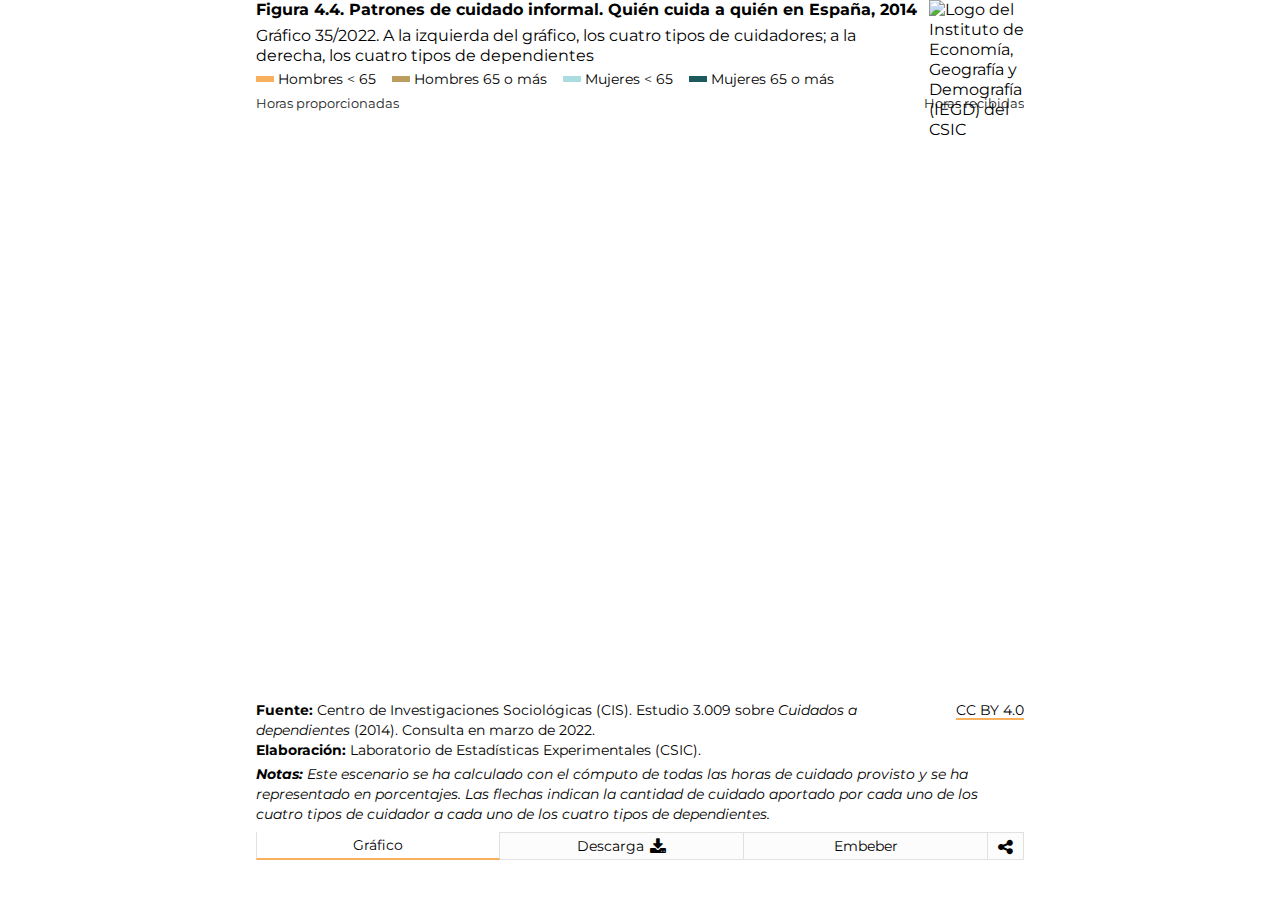
==== commit 9d55bb42: "Corrección fuente" ====
--- a/docs/index.html
+++ b/docs/index.html
@@ -1 +1 @@
-<!DOCTYPE html><html lang=en><head><meta charset=UTF-8><meta name=viewport content="width=device-width,initial-scale=1,maximum-scale=1"><title>Informe 2022: El perfil de las personas mayores en España</title><meta name=mrf-extractable content=false><meta property=og:image content=""><meta property=og:title content="Informe 2022: El perfil de las personas mayores en España"><meta property=og:description content="Informe 2022: El perfil de las personas mayores en España"><meta property=og:image content=https://raw.githubusercontent.com/CarlosMunozDiazCSIC/informe_perfil_mayores_2022_social_4_4/main/pre/iegd_logo.png><link rel=stylesheet href=https://cdnjs.cloudflare.com/ajax/libs/font-awesome/4.7.0/css/font-awesome.min.css><link href="https://fonts.googleapis.com/css2?family=Montserrat:ital,wght@0,100;0,300;0,400;0,500;0,600;0,700;1,300;1,400;1,500;1,600;1,700&display=swap" rel=stylesheet><link href=main.5a495b15b74d511c0014.css rel=stylesheet></head><body><div class=container><div class=main><section class="content b-chart active" id=chartBlock><div class=b-title><h1 class=title>Figura 4.4. Patrones de cuidado informal. Quién cuida a quién en España, 2014</h1><h2 class=subtitle>Gráfico 35/2022. A la izquierda del gráfico, los cuatro tipos de cuidadores; a la derecha, los cuatro tipos de dependientes</h2></div><div class=chart__logics><div class=chart__legend><span class="chart__legend--item primary_1">Hombres &lt; 65</span> <span class="chart__legend--item anag_prim_1">Hombres 65 o más</span> <span class="chart__legend--item comp_2">Mujeres &lt; 65</span> <span class="chart__legend--item anag_comp_1">Mujeres 65 o más</span></div></div><div class=chart__viz><div class=chart--y_text><p class=text__yaxis>Horas proporcionadas</p><p class=text__yaxis>Horas recibidas</p></div><div class=chart--viz id=chart></div></div><div class=chart__footer><div class=chart__source><div class=chart__source--info><p class=chart__source--data><span>Fuente: </span>Centro de Investigaciones Sociológicas (CIS). Estudio 3.009 sobre <i>Cuidados a dependientes</i>. Consulta en febrero de 2022.</p><p class=chart__source--elab><span>Elaboración: </span>Laboratorio de Estadísticas Experimentales (CSIC).</p></div><p class=chart__source--copyright><a class=link href=https://creativecommons.org/licenses/by/4.0/deed.en_US target=_blank>CC BY 4.0</a></p></div><p class=chart__note><span>Notas: </span>Este escenario se ha calculado con el cómputo de todas las horas de cuidado provisto y se ha representado en porcentajes. Las flechas indican la cantidad de cuidado aportado por cada uno de los cuatro tipos de cuidador a cada uno de los cuatro tipos de dependientes.</p></div><div class=logo><img src=https://raw.githubusercontent.com/CarlosMunozDiazCSIC/informe_perfil_mayores_2022_social_4_4/main/pre/iegd_logo.png alt="Logo del Instituto de Economía, Geografía y Demografía (IEGD) del CSIC" width=100% height=100%></div></section><section class="content b-data"><div class=b-title><h1 class=title>Repositorio de código, de datos y posibilidad de descarga como imagen estática</h1></div><p class=text__header>Descarga de datos</p><p class=text__paragraph>Los datos procesados en esta visualización los puede encontrar en <a class=link href=https://github.com/CarlosMunozDiazCSIC/informe_perfil_mayores_2022_social_4_4 target=_blank>este repositorio de Github</a>.</p><p class=text__paragraph>Si desea descargarlos, puede hacerlo desde <a class=link href=https://raw.githubusercontent.com/CarlosMunozDiazCSIC/informe_perfil_mayores_2022_social_4_4/main/data/json_sankey_quien_cuida_a_quien.json target=_blank>aquí</a>.</p><p class=text__header>Descargar como PNG</p><p class=text__paragraph>También puede descargar el gráfico como una imagen .png haciendo click <button class=btn_share id=pngImage>aquí</button></p><p class=text__paragraph>El gráfico se descargará con los últimos filtros que haya utilizado.</p><p class=text__paragraph>Es conveniente advertir que debe esperar unos segundos para que se renderice correctamente el bloque y pueda descargar la imagen de forma satisfactoria.</p></section><section class="content b-iframes"><div class=b-title><h1 class=title>Uso del iframe en sitios web</h1></div><p class=text__header>Embeber iframe con alto dinámico</p><p class=text__paragraph>A la hora de utilizar la visualización dentro de un iframe y poder visualizarla de forma responsiva, este desarrollo se sirve de la librería <a class=link href=http://blog.apps.npr.org/pym.js/ target=_blank>Pym.js</a>, que modifica de forma dinámica la altura de los iframes.</p><p class=text__paragraph>Si su sitio web acepta el uso de librerías de terceros, como es el caso de Pym.js, y desea disponer la opción responsiva de esta visualización, copie el siguiente código:</p><textarea class=text__iframe disabled="" id=iframe-responsive></textarea><p class=text__header>Embeber iframe con alto fijo</p><p class=text__paragraph>Si su sitio web no acepta iframes responsivos, puede utilizar el siguiente código con altura fija. Es posible que exista scroll vertical al incrustar el iframe en su página web.</p><p class=text__paragraph>Si desea integrar esta visualización en su propia página, puede hacerlo copiando el siguiente código:</p><textarea class=text__iframe disabled="" id=iframe-fixed></textarea></section><section class="content b-rrss"><div class=b-title><h1 class=title>Compartir en redes sociales</h1></div><p class=text__paragraph>Existe la posibilidad de compartir la visualización a través de las redes sociales. Puede hacerlo clicando en alguno de los siguientes iconos:</p><div class=rrss><a href=# class="fa fa-facebook" id=shareFB target=_blank></a> <a href=# class="fa fa-twitter" id=shareTW target=_blank></a> <a href=# class="fa fa-linkedin" id=shareLK target=_blank></a> <a href=# class="fa fa-whatsapp" id=shareWA target=_blank></a></div></section></div><nav class=tabs><ul class=l-tabs><li class="tab active" data-target=b-chart>Gráfico</li><li class=tab data-target=b-data>Descarga&nbsp;<i class="fa fa--share fa-download"></i></li><li class=tab data-target=b-iframes>Embeber</li><li class="tab tab--rrss" data-target=b-rrss><i class="fa fa--share fa-share-alt"></i></li></ul></nav><div class=chart__tooltip id=tooltip></div></div><script src=https://d3js.org/d3.v4.min.js></script><script src=https://unpkg.com/d3-sankey@0.7></script><script src=https://pym.nprapps.org/pym.v1.min.js></script><script>const pymChild=new pym.Child</script><script src=main.7cdc3f16fcaeb91ab56a.js></script></body></html>+<!DOCTYPE html><html lang=en><head><meta charset=UTF-8><meta name=viewport content="width=device-width,initial-scale=1,maximum-scale=1"><title>Informe 2022: El perfil de las personas mayores en España</title><meta name=mrf-extractable content=false><meta property=og:image content=""><meta property=og:title content="Informe 2022: El perfil de las personas mayores en España"><meta property=og:description content="Informe 2022: El perfil de las personas mayores en España"><meta property=og:image content=https://raw.githubusercontent.com/CarlosMunozDiazCSIC/informe_perfil_mayores_2022_social_4_4/main/pre/iegd_logo.png><link rel=stylesheet href=https://cdnjs.cloudflare.com/ajax/libs/font-awesome/4.7.0/css/font-awesome.min.css><link href="https://fonts.googleapis.com/css2?family=Montserrat:ital,wght@0,100;0,300;0,400;0,500;0,600;0,700;1,300;1,400;1,500;1,600;1,700&display=swap" rel=stylesheet><link href=main.5a495b15b74d511c0014.css rel=stylesheet></head><body><div class=container><div class=main><section class="content b-chart active" id=chartBlock><div class=b-title><h1 class=title>Figura 4.4. Patrones de cuidado informal. Quién cuida a quién en España, 2014</h1><h2 class=subtitle>Gráfico 35/2022. A la izquierda del gráfico, los cuatro tipos de cuidadores; a la derecha, los cuatro tipos de dependientes</h2></div><div class=chart__logics><div class=chart__legend><span class="chart__legend--item primary_1">Hombres &lt; 65</span> <span class="chart__legend--item anag_prim_1">Hombres 65 o más</span> <span class="chart__legend--item comp_2">Mujeres &lt; 65</span> <span class="chart__legend--item anag_comp_1">Mujeres 65 o más</span></div></div><div class=chart__viz><div class=chart--y_text><p class=text__yaxis>Horas proporcionadas</p><p class=text__yaxis>Horas recibidas</p></div><div class=chart--viz id=chart></div></div><div class=chart__footer><div class=chart__source><div class=chart__source--info><p class=chart__source--data><span>Fuente: </span>Centro de Investigaciones Sociológicas (CIS). Estudio 3.009 sobre <i>Cuidados a dependientes</i> (2014). Consulta en marzo de 2022.</p><p class=chart__source--elab><span>Elaboración: </span>Laboratorio de Estadísticas Experimentales (CSIC).</p></div><p class=chart__source--copyright><a class=link href=https://creativecommons.org/licenses/by/4.0/deed.en_US target=_blank>CC BY 4.0</a></p></div><p class=chart__note><span>Notas: </span>Este escenario se ha calculado con el cómputo de todas las horas de cuidado provisto y se ha representado en porcentajes. Las flechas indican la cantidad de cuidado aportado por cada uno de los cuatro tipos de cuidador a cada uno de los cuatro tipos de dependientes.</p></div><div class=logo><img src=https://raw.githubusercontent.com/CarlosMunozDiazCSIC/informe_perfil_mayores_2022_social_4_4/main/pre/iegd_logo.png alt="Logo del Instituto de Economía, Geografía y Demografía (IEGD) del CSIC" width=100% height=100%></div></section><section class="content b-data"><div class=b-title><h1 class=title>Repositorio de código, de datos y posibilidad de descarga como imagen estática</h1></div><p class=text__header>Descarga de datos</p><p class=text__paragraph>Los datos procesados en esta visualización los puede encontrar en <a class=link href=https://github.com/CarlosMunozDiazCSIC/informe_perfil_mayores_2022_social_4_4 target=_blank>este repositorio de Github</a>.</p><p class=text__paragraph>Si desea descargarlos, puede hacerlo desde <a class=link href=https://raw.githubusercontent.com/CarlosMunozDiazCSIC/informe_perfil_mayores_2022_social_4_4/main/data/json_sankey_quien_cuida_a_quien.json target=_blank>aquí</a>.</p><p class=text__header>Descargar como PNG</p><p class=text__paragraph>También puede descargar el gráfico como una imagen .png haciendo click <button class=btn_share id=pngImage>aquí</button></p><p class=text__paragraph>El gráfico se descargará con los últimos filtros que haya utilizado.</p><p class=text__paragraph>Es conveniente advertir que debe esperar unos segundos para que se renderice correctamente el bloque y pueda descargar la imagen de forma satisfactoria.</p></section><section class="content b-iframes"><div class=b-title><h1 class=title>Uso del iframe en sitios web</h1></div><p class=text__header>Embeber iframe con alto dinámico</p><p class=text__paragraph>A la hora de utilizar la visualización dentro de un iframe y poder visualizarla de forma responsiva, este desarrollo se sirve de la librería <a class=link href=http://blog.apps.npr.org/pym.js/ target=_blank>Pym.js</a>, que modifica de forma dinámica la altura de los iframes.</p><p class=text__paragraph>Si su sitio web acepta el uso de librerías de terceros, como es el caso de Pym.js, y desea disponer la opción responsiva de esta visualización, copie el siguiente código:</p><textarea class=text__iframe disabled="" id=iframe-responsive></textarea><p class=text__header>Embeber iframe con alto fijo</p><p class=text__paragraph>Si su sitio web no acepta iframes responsivos, puede utilizar el siguiente código con altura fija. Es posible que exista scroll vertical al incrustar el iframe en su página web.</p><p class=text__paragraph>Si desea integrar esta visualización en su propia página, puede hacerlo copiando el siguiente código:</p><textarea class=text__iframe disabled="" id=iframe-fixed></textarea></section><section class="content b-rrss"><div class=b-title><h1 class=title>Compartir en redes sociales</h1></div><p class=text__paragraph>Existe la posibilidad de compartir la visualización a través de las redes sociales. Puede hacerlo clicando en alguno de los siguientes iconos:</p><div class=rrss><a href=# class="fa fa-facebook" id=shareFB target=_blank></a> <a href=# class="fa fa-twitter" id=shareTW target=_blank></a> <a href=# class="fa fa-linkedin" id=shareLK target=_blank></a> <a href=# class="fa fa-whatsapp" id=shareWA target=_blank></a></div></section></div><nav class=tabs><ul class=l-tabs><li class="tab active" data-target=b-chart>Gráfico</li><li class=tab data-target=b-data>Descarga&nbsp;<i class="fa fa--share fa-download"></i></li><li class=tab data-target=b-iframes>Embeber</li><li class="tab tab--rrss" data-target=b-rrss><i class="fa fa--share fa-share-alt"></i></li></ul></nav><div class=chart__tooltip id=tooltip></div></div><script src=https://d3js.org/d3.v4.min.js></script><script src=https://unpkg.com/d3-sankey@0.7></script><script src=https://pym.nprapps.org/pym.v1.min.js></script><script>const pymChild=new pym.Child</script><script src=main.7cdc3f16fcaeb91ab56a.js></script></body></html>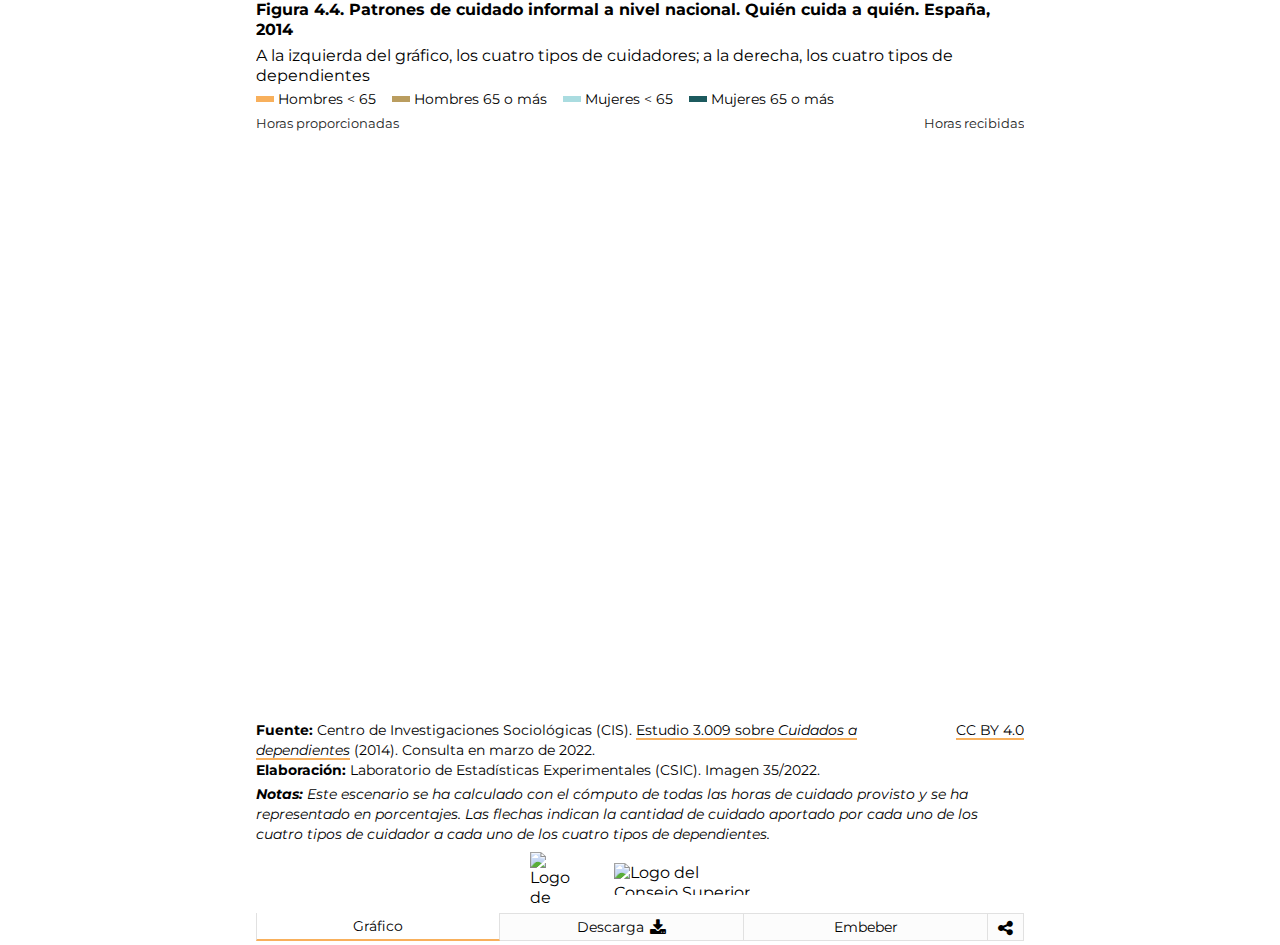
==== commit 8cc187e0: "Datos y logos" ====
--- a/docs/index.html
+++ b/docs/index.html
@@ -1 +1 @@
-<!DOCTYPE html><html lang=en><head><meta charset=UTF-8><meta name=viewport content="width=device-width,initial-scale=1,maximum-scale=1"><title>Informe 2022: El perfil de las personas mayores en España</title><meta name=mrf-extractable content=false><meta property=og:image content=""><meta property=og:title content="Informe 2022: El perfil de las personas mayores en España"><meta property=og:description content="Informe 2022: El perfil de las personas mayores en España"><meta property=og:image content=https://raw.githubusercontent.com/CarlosMunozDiazCSIC/informe_perfil_mayores_2022_social_4_4/main/pre/iegd_logo.png><link rel=stylesheet href=https://cdnjs.cloudflare.com/ajax/libs/font-awesome/4.7.0/css/font-awesome.min.css><link href="https://fonts.googleapis.com/css2?family=Montserrat:ital,wght@0,100;0,300;0,400;0,500;0,600;0,700;1,300;1,400;1,500;1,600;1,700&display=swap" rel=stylesheet><link href=main.5a495b15b74d511c0014.css rel=stylesheet></head><body><div class=container><div class=main><section class="content b-chart active" id=chartBlock><div class=b-title><h1 class=title>Figura 4.4. Patrones de cuidado informal. Quién cuida a quién en España, 2014</h1><h2 class=subtitle>Gráfico 35/2022. A la izquierda del gráfico, los cuatro tipos de cuidadores; a la derecha, los cuatro tipos de dependientes</h2></div><div class=chart__logics><div class=chart__legend><span class="chart__legend--item primary_1">Hombres &lt; 65</span> <span class="chart__legend--item anag_prim_1">Hombres 65 o más</span> <span class="chart__legend--item comp_2">Mujeres &lt; 65</span> <span class="chart__legend--item anag_comp_1">Mujeres 65 o más</span></div></div><div class=chart__viz><div class=chart--y_text><p class=text__yaxis>Horas proporcionadas</p><p class=text__yaxis>Horas recibidas</p></div><div class=chart--viz id=chart></div></div><div class=chart__footer><div class=chart__source><div class=chart__source--info><p class=chart__source--data><span>Fuente: </span>Centro de Investigaciones Sociológicas (CIS). Estudio 3.009 sobre <i>Cuidados a dependientes</i> (2014). Consulta en marzo de 2022.</p><p class=chart__source--elab><span>Elaboración: </span>Laboratorio de Estadísticas Experimentales (CSIC).</p></div><p class=chart__source--copyright><a class=link href=https://creativecommons.org/licenses/by/4.0/deed.en_US target=_blank>CC BY 4.0</a></p></div><p class=chart__note><span>Notas: </span>Este escenario se ha calculado con el cómputo de todas las horas de cuidado provisto y se ha representado en porcentajes. Las flechas indican la cantidad de cuidado aportado por cada uno de los cuatro tipos de cuidador a cada uno de los cuatro tipos de dependientes.</p></div><div class=logo><img src=https://raw.githubusercontent.com/CarlosMunozDiazCSIC/informe_perfil_mayores_2022_social_4_4/main/pre/iegd_logo.png alt="Logo del Instituto de Economía, Geografía y Demografía (IEGD) del CSIC" width=100% height=100%></div></section><section class="content b-data"><div class=b-title><h1 class=title>Repositorio de código, de datos y posibilidad de descarga como imagen estática</h1></div><p class=text__header>Descarga de datos</p><p class=text__paragraph>Los datos procesados en esta visualización los puede encontrar en <a class=link href=https://github.com/CarlosMunozDiazCSIC/informe_perfil_mayores_2022_social_4_4 target=_blank>este repositorio de Github</a>.</p><p class=text__paragraph>Si desea descargarlos, puede hacerlo desde <a class=link href=https://raw.githubusercontent.com/CarlosMunozDiazCSIC/informe_perfil_mayores_2022_social_4_4/main/data/json_sankey_quien_cuida_a_quien.json target=_blank>aquí</a>.</p><p class=text__header>Descargar como PNG</p><p class=text__paragraph>También puede descargar el gráfico como una imagen .png haciendo click <button class=btn_share id=pngImage>aquí</button></p><p class=text__paragraph>El gráfico se descargará con los últimos filtros que haya utilizado.</p><p class=text__paragraph>Es conveniente advertir que debe esperar unos segundos para que se renderice correctamente el bloque y pueda descargar la imagen de forma satisfactoria.</p></section><section class="content b-iframes"><div class=b-title><h1 class=title>Uso del iframe en sitios web</h1></div><p class=text__header>Embeber iframe con alto dinámico</p><p class=text__paragraph>A la hora de utilizar la visualización dentro de un iframe y poder visualizarla de forma responsiva, este desarrollo se sirve de la librería <a class=link href=http://blog.apps.npr.org/pym.js/ target=_blank>Pym.js</a>, que modifica de forma dinámica la altura de los iframes.</p><p class=text__paragraph>Si su sitio web acepta el uso de librerías de terceros, como es el caso de Pym.js, y desea disponer la opción responsiva de esta visualización, copie el siguiente código:</p><textarea class=text__iframe disabled="" id=iframe-responsive></textarea><p class=text__header>Embeber iframe con alto fijo</p><p class=text__paragraph>Si su sitio web no acepta iframes responsivos, puede utilizar el siguiente código con altura fija. Es posible que exista scroll vertical al incrustar el iframe en su página web.</p><p class=text__paragraph>Si desea integrar esta visualización en su propia página, puede hacerlo copiando el siguiente código:</p><textarea class=text__iframe disabled="" id=iframe-fixed></textarea></section><section class="content b-rrss"><div class=b-title><h1 class=title>Compartir en redes sociales</h1></div><p class=text__paragraph>Existe la posibilidad de compartir la visualización a través de las redes sociales. Puede hacerlo clicando en alguno de los siguientes iconos:</p><div class=rrss><a href=# class="fa fa-facebook" id=shareFB target=_blank></a> <a href=# class="fa fa-twitter" id=shareTW target=_blank></a> <a href=# class="fa fa-linkedin" id=shareLK target=_blank></a> <a href=# class="fa fa-whatsapp" id=shareWA target=_blank></a></div></section></div><nav class=tabs><ul class=l-tabs><li class="tab active" data-target=b-chart>Gráfico</li><li class=tab data-target=b-data>Descarga&nbsp;<i class="fa fa--share fa-download"></i></li><li class=tab data-target=b-iframes>Embeber</li><li class="tab tab--rrss" data-target=b-rrss><i class="fa fa--share fa-share-alt"></i></li></ul></nav><div class=chart__tooltip id=tooltip></div></div><script src=https://d3js.org/d3.v4.min.js></script><script src=https://unpkg.com/d3-sankey@0.7></script><script src=https://pym.nprapps.org/pym.v1.min.js></script><script>const pymChild=new pym.Child</script><script src=main.7cdc3f16fcaeb91ab56a.js></script></body></html>+<!DOCTYPE html><html lang=en><head><meta charset=UTF-8><meta name=viewport content="width=device-width,initial-scale=1,maximum-scale=1"><title>Informe 2022: El perfil de las personas mayores en España</title><meta name=mrf-extractable content=false><meta property=og:image content=""><meta property=og:title content="Informe 2022: El perfil de las personas mayores en España"><meta property=og:description content="Informe 2022: El perfil de las personas mayores en España"><meta property=og:image content=https://raw.githubusercontent.com/CarlosMunozDiazCSIC/informe_perfil_mayores_2022_social_4_4/main/pre/iegd_logo.png><link rel=stylesheet href=https://cdnjs.cloudflare.com/ajax/libs/font-awesome/4.7.0/css/font-awesome.min.css><link href="https://fonts.googleapis.com/css2?family=Montserrat:ital,wght@0,100;0,300;0,400;0,500;0,600;0,700;1,300;1,400;1,500;1,600;1,700&display=swap" rel=stylesheet><link href=main.6218d20ca8b37ef4b6c9.css rel=stylesheet></head><body><div class=container><div class=main><section class="content b-chart active" id=chartBlock><div class=b-title><h1 class=title>Figura 4.4. Patrones de cuidado informal a nivel nacional. Quién cuida a quién. España, 2014</h1><h2 class=subtitle>A la izquierda del gráfico, los cuatro tipos de cuidadores; a la derecha, los cuatro tipos de dependientes</h2></div><div class=chart__logics><div class=chart__legend><span class="chart__legend--item primary_1">Hombres &lt; 65</span> <span class="chart__legend--item anag_prim_1">Hombres 65 o más</span> <span class="chart__legend--item comp_2">Mujeres &lt; 65</span> <span class="chart__legend--item anag_comp_1">Mujeres 65 o más</span></div></div><div class=chart__viz><div class=chart--y_text><p class=text__yaxis>Horas proporcionadas</p><p class=text__yaxis>Horas recibidas</p></div><div class=chart--viz id=chart></div></div><div class=chart__footer><div class=chart__source><div class=chart__source--info><p class=chart__source--data><span>Fuente: </span>Centro de Investigaciones Sociológicas (CIS). <a class=link href="https://www.cis.es/cis/opencm/ES/1_encuestas/estudios/ver.jsp?estudio=14078" target=_blank>Estudio 3.009 sobre <i>Cuidados a dependientes</i></a> (2014). Consulta en marzo de 2022.</p><p class=chart__source--elab><span>Elaboración: </span>Laboratorio de Estadísticas Experimentales (CSIC). Imagen 35/2022.</p></div><p class=chart__source--copyright><a class=link href=https://creativecommons.org/licenses/by/4.0/deed.en_US target=_blank>CC BY 4.0</a></p></div><p class=chart__note><span>Notas: </span>Este escenario se ha calculado con el cómputo de todas las horas de cuidado provisto y se ha representado en porcentajes. Las flechas indican la cantidad de cuidado aportado por cada uno de los cuatro tipos de cuidador a cada uno de los cuatro tipos de dependientes.</p></div><div class=chart__logos><img class=logo_enr src=https://raw.githubusercontent.com/CarlosMunozDiazCSIC/informe_perfil_mayores_2022_social_4_4/main/pre/nuevo_logo_enr.jpg alt="Logo de Envejecimiento en Red" width=100% height=100%> <img class=logo_csic src=https://raw.githubusercontent.com/CarlosMunozDiazCSIC/informe_perfil_mayores_2022_social_4_4/main/pre/logotipo_csic.png alt="Logo del Consejo Superior de Investigaciones Científicas" width=100% height=100%></div></section><section class="content b-data"><div class=b-title><h1 class=title>Repositorio de código, de datos y posibilidad de descarga como imagen estática</h1></div><p class=text__header>Descarga de datos</p><p class=text__paragraph>Los datos procesados en esta visualización los puede encontrar en <a class=link href=https://github.com/CarlosMunozDiazCSIC/informe_perfil_mayores_2022_social_4_4 target=_blank>este repositorio de Github</a>.</p><p class=text__paragraph>Si desea descargarlos, puede hacerlo desde <a class=link href=https://raw.githubusercontent.com/CarlosMunozDiazCSIC/informe_perfil_mayores_2022_social_4_4/main/data/json_sankey_quien_cuida_a_quien.json target=_blank>aquí</a>.</p><p class=text__header>Descargar como PNG</p><p class=text__paragraph>También puede descargar el gráfico como una imagen .png haciendo click <button class=btn_share id=pngImage>aquí</button></p><p class=text__paragraph>El gráfico se descargará con los últimos filtros que haya utilizado.</p><p class=text__paragraph>Es conveniente advertir que debe esperar unos segundos para que se renderice correctamente el bloque y pueda descargar la imagen de forma satisfactoria.</p></section><section class="content b-iframes"><div class=b-title><h1 class=title>Uso del iframe en sitios web</h1></div><p class=text__header>Embeber iframe con alto dinámico</p><p class=text__paragraph>A la hora de utilizar la visualización dentro de un iframe y poder visualizarla de forma responsiva, este desarrollo se sirve de la librería <a class=link href=http://blog.apps.npr.org/pym.js/ target=_blank>Pym.js</a>, que modifica de forma dinámica la altura de los iframes.</p><p class=text__paragraph>Si su sitio web acepta el uso de librerías de terceros, como es el caso de Pym.js, y desea disponer la opción responsiva de esta visualización, copie el siguiente código:</p><textarea class=text__iframe disabled="" id=iframe-responsive></textarea><p class=text__header>Embeber iframe con alto fijo</p><p class=text__paragraph>Si su sitio web no acepta iframes responsivos, puede utilizar el siguiente código con altura fija. Es posible que exista scroll vertical al incrustar el iframe en su página web.</p><p class=text__paragraph>Si desea integrar esta visualización en su propia página, puede hacerlo copiando el siguiente código:</p><textarea class=text__iframe disabled="" id=iframe-fixed></textarea></section><section class="content b-rrss"><div class=b-title><h1 class=title>Compartir en redes sociales</h1></div><p class=text__paragraph>Existe la posibilidad de compartir la visualización a través de las redes sociales. Puede hacerlo clicando en alguno de los siguientes iconos:</p><div class=rrss><a href=# class="fa fa-facebook" id=shareFB target=_blank></a> <a href=# class="fa fa-twitter" id=shareTW target=_blank></a> <a href=# class="fa fa-linkedin" id=shareLK target=_blank></a> <a href=# class="fa fa-whatsapp" id=shareWA target=_blank></a></div></section></div><nav class=tabs><ul class=l-tabs><li class="tab active" data-target=b-chart>Gráfico</li><li class=tab data-target=b-data>Descarga&nbsp;<i class="fa fa--share fa-download"></i></li><li class=tab data-target=b-iframes>Embeber</li><li class="tab tab--rrss" data-target=b-rrss><i class="fa fa--share fa-share-alt"></i></li></ul></nav><div class=chart__tooltip id=tooltip></div></div><script src=https://d3js.org/d3.v4.min.js></script><script src=https://unpkg.com/d3-sankey@0.7></script><script src=https://pym.nprapps.org/pym.v1.min.js></script><script>const pymChild=new pym.Child</script><script src=main.7cdc3f16fcaeb91ab56a.js></script></body></html>